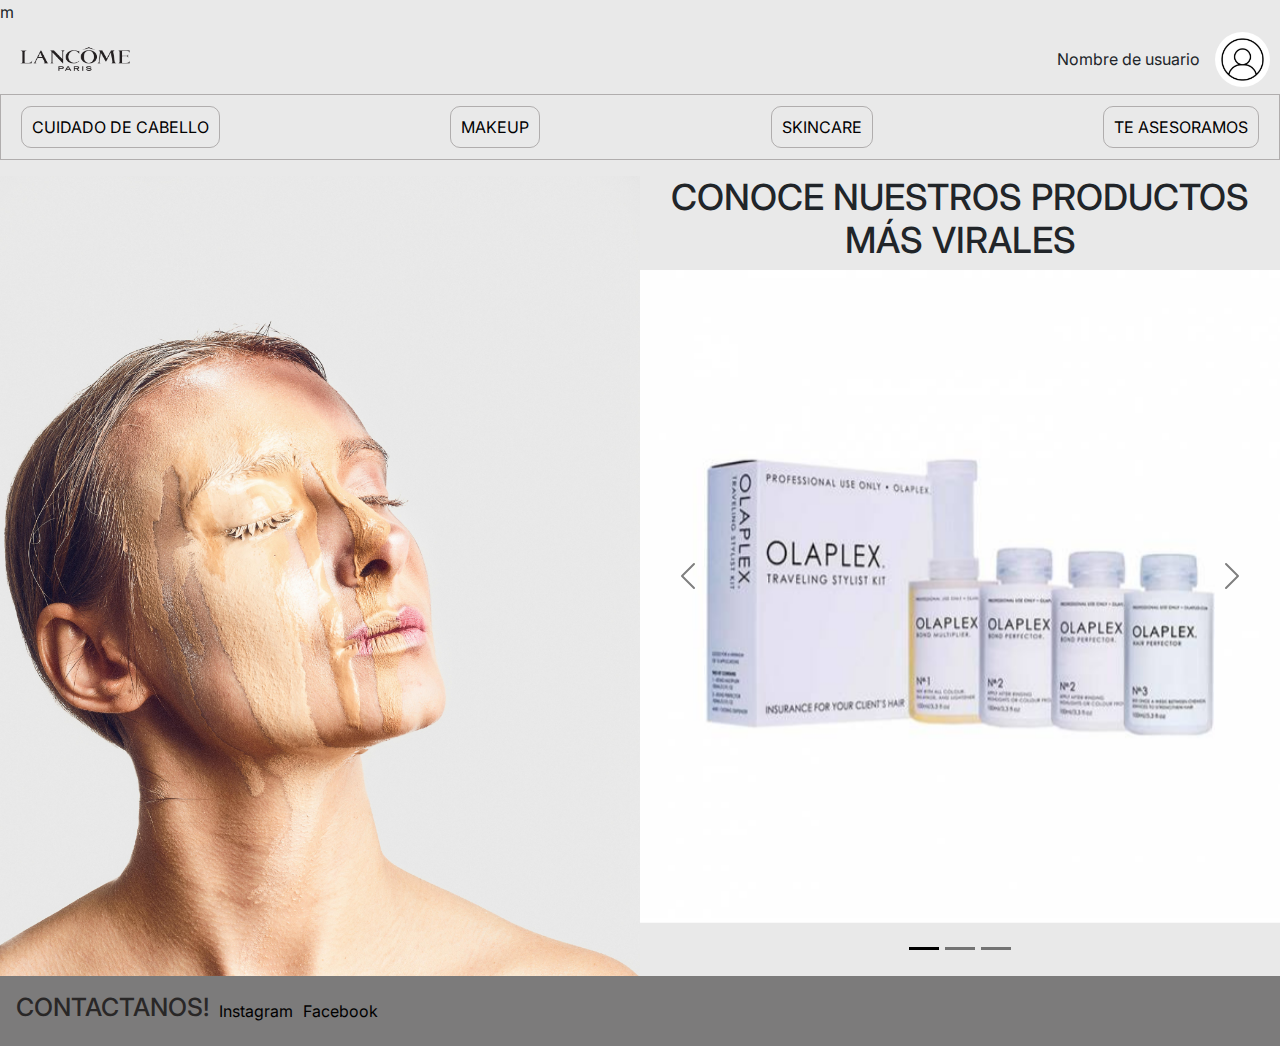
==== index.html @ dbee42db "subir carpeta" ====
<!DOCTYPE html>
<html lang="es">
<head>
    <meta charset="UTF-8">
    <meta name="viewport" content="width=device-width, initial-scale=1.0">
    <title>Lancome</title>
    <link href="https://cdn.jsdelivr.net/npm/bootstrap@5.3.3/dist/css/bootstrap.min.css" rel="stylesheet" integrity="sha384-QWTKZyjpPEjISv5WaRU9OFeRpok6YctnYmDr5pNlyT2bRjXh0JMhjY6hW+ALEwIH" crossorigin="anonymous">
    <link rel="stylesheet" href="css/style.css">m
    <link rel="preconnect" href="https://fonts.googleapis.com">
    <link rel="preconnect" href="https://fonts.gstatic.com" crossorigin>
    <link href="https://fonts.googleapis.com/css2?family=Inter:ital,opsz,wght@0,14..32,100..900;1,14..32,100..900&display=swap" rel="stylesheet">
</head>
<body>
    <section class="logo-usuario">
        <img src="multimedia/logo-Lancome.png" alt="logo lancome" id="logo">
        <div class="usuario-icon"> 
            <p>Nombre de usuario</p>
            <img src="multimedia/icon.jpg" alt="icono de usuario" id="icon">
        </div>
    </section>

    <nav class="nav-index">
        <ul>
            <li><a href="html/cuidado-cabello.html">CUIDADO DE CABELLO</a></li>
            <li><a href="html/makeup.html">MAKEUP</a></li>
            <li><a href="html/skincare.html">SKINCARE</a></li>
            <li><a href="html/te-asesoramos.html">TE ASESORAMOS</a></li>
        </ul>
    </nav>

    <main>
        <section class="main-index">
            <div class="imagen-index"> 
                <img src="multimedia/img-1.jpg" alt="modelo con pintura en rostro" >
            </div>

            <div id="carouselExampleDark" class="carousel carousel-dark slide productos">
                <h1>CONOCE NUESTROS PRODUCTOS MÁS VIRALES</h1>
                <div class="carousel-indicators">
                <button type="button" data-bs-target="#carouselExampleDark" data-bs-slide-to="0" class="active" aria-current="true" aria-label="Slide 1"></button>
                <button type="button" data-bs-target="#carouselExampleDark" data-bs-slide-to="1" aria-label="Slide 2"></button>
                <button type="button" data-bs-target="#carouselExampleDark" data-bs-slide-to="2" aria-label="Slide 3"></button>
                </div>
                <div class="carousel-inner">
                <div class="carousel-item active" data-bs-interval="10000">
                    <img src="multimedia/img-2.jpg" class="d-block w-100" alt="...">
                    
                </div>
                <div class="carousel-item" data-bs-interval="2000">
                    <img src="multimedia/img-3.png" class="d-block w-100" alt="...">
                    
                </div>
                <div class="carousel-item">
                    <img src="multimedia/img-4.jpg" class="d-block w-100" alt="...">
                    
                </div>
                </div>
                <button class="carousel-control-prev" type="button" data-bs-target="#carouselExampleDark" data-bs-slide="prev">
                <span class="carousel-control-prev-icon" aria-hidden="true"></span>
                <span class="visually-hidden">Previous</span>
                </button>
                <button class="carousel-control-next" type="button" data-bs-target="#carouselExampleDark" data-bs-slide="next">
                <span class="carousel-control-next-icon" aria-hidden="true"></span>
                <span class="visually-hidden">Next</span>
                </button>
            </div>
        </section>    
    </main>

    <footer>
        <h2>CONTACTANOS!</h2>
        <a href="https://www.instagram.com/lancomeofficial/?hl=es-la" target="_blank">Instagram</a>
        <a href="https://www.facebook.com/lancomeargentina/?locale=es_LA" target="_blank">Facebook</a>
    </footer>

    <script src="https://cdn.jsdelivr.net/npm/bootstrap@5.3.3/dist/js/bootstrap.bundle.min.js" integrity="sha384-YvpcrYf0tY3lHB60NNkmXc5s9fDVZLESaAA55NDzOxhy9GkcIdslK1eN7N6jIeHz" crossorigin="anonymous"></script>

</body>
</html>
---- css/style.css ----
body {
    font-family: "Inter", sans-serif;
    background-color: #e9e9e9;
}

#icon {
    width: 55px;
    height: 55px;
    border-radius: 50%;
}

#logo {
    width: 150px;
    height: 70px;
}

h1 {
    font-size: 36px;
    text-align: center;
}

li {
    color: black;
    list-style: none;    
}

h2 {
    color: rgb(41, 39, 39);
    font-size: 25px; 
}

button {
    background-color: #e9e9e9;
    padding: 5px;
    font-size: 15px;
    border-radius: 10px;
}

button:hover {
    background-color: rgba(185, 181, 181, 0.5);
    cursor: pointer;
}

.precio {
    font-size: 17px;
    font-weight: bold;
}

#promo {
    font-size: 20px;
    color: red; 
}

#precio-tachado {
    text-decoration: line-through;
}

#icono-busqueda {
    width: 35px;
    height: 30px;
}

.texto-color {
    color:rgb(124, 69, 175);
}


.logo-usuario {
    display: flex;
    justify-content: space-between;
}

.usuario-icon {
    display: flex;
    text-align: center;
    justify-content: flex-end;
    align-items: center;
}

.usuario-icon p {
    margin-right: 15px;
    margin-top: 15px;
}

.usuario-icon img {
    margin-right: 10px;
}

.nav-index ul {
    display: flex;
    justify-content: space-between;
    border: solid 1px rgb(119, 114, 114, 0.5);
    padding: 10px;
}

.nav-index ul li {
    margin: 10px 0;
}

.nav-index ul li a{
    text-decoration: none;
    color: black;
    margin: 10px;
    padding: 10px;
    border: solid 1px rgb(119, 114, 114, 0.5);
    border-radius: 10px;
}

.nav-index ul li a:hover {
    background-color: rgba(185, 181, 181, 0.5);
}

.main-index {
    display: grid;
    grid-template-columns: repeat(4, 1fr);
    grid-template-rows: repeat(4, 1fr);
    grid-template-areas: 
    "imagen imagen productos productos"
    "imagen imagen productos productos"
    "imagen imagen productos productos"
    "imagen imagen productos productos";
}

.imagen-index {
    grid-area: imagen;
}

.imagen-index img {
    width: 100%;
}

.productos {
    grid-area: productos;
}

footer {
    display: flex;
    background-color: rgba(15, 14, 14, 0.5);
    gap: 10px;
    padding: 1rem;
    text-align: center;
    align-items: center;
}

footer a {
    text-decoration: none;
    color: black;
}

footer a:hover {
    color: rgb(0, 0, 0, 0.7);
}

.main-cuidado-cabello {
    display: grid; 
    grid-template-columns: repeat(4, 1fr);
    grid-template-rows: repeat(4, 1fr);
    grid-template-areas: 
    "producto1 producto1 cabello cabello"
    "producto1 producto1 cabello cabello"
    "producto2 producto2 cabello cabello"
    "producto2 producto2 cabello cabello"
}

.producto-cabello-1 {
    grid-area: producto1;
    display: flex;
}

.producto-cabello-2 {
    grid-area: producto2;
    display: flex;
}

.cuidado-cabello {
    grid-area: cabello;
}

.cuidado-cabello img {
    width: 100%;
    height: 100%;
}

.producto-cabello-1 section {
    display: flex;
    flex-direction: column;
    align-items: center;
    margin: 0 10px;
    padding: 10px;
    text-align: center;
}

.p-cabello img {
    width: 65%;
    height: 65%;
}

.producto-cabello-2 section {
    display: flex;
    flex-direction: column;
    align-items: center;
    margin: 0 10px;
    padding: 10px;
    text-align: center;
}

.main-makeup {
    display: grid;
    grid-template-columns: repeat(2, 1fr);
    grid-template-rows: repeat(2, 1fr);
    grid-template-areas: 
    "producto1 producto2"
    "producto3 producto4"
}

.main-makeup div {
    border: solid 0.5px rgb(119, 114, 114, 0.5);
}

.producto-makeup-1 {
    grid-area: producto1;
    display: flex; 
    flex-direction: column;
    justify-content: center;
    align-items: center;
}

.producto-makeup-2 {
    grid-area: producto2;
    display: flex; 
    flex-direction: column;
    justify-content: center;
    align-items: center;
}

.producto-makeup-3 {
    grid-area: producto3;
    display: flex; 
    flex-direction: column;
    justify-content: center;
    align-items: center;
}

.producto-makeup-4 {
    grid-area: producto4;
    display: flex; 
    flex-direction: column;
    justify-content: center;
    align-items: center;
}

.main-makeup img {
    width: 60%;
    height: 60%;
}

.main-skincare {
    display: grid;
    grid-template-columns: repeat(2, 1fr);
    grid-template-rows: repeat(2, 1fr);
    grid-template-areas: 
    "producto1 imagen"
    "producto2 imagen"
}

.producto-skincare-1 {
    grid-area: producto1;
}

.producto-skincare-2 {
    grid-area: producto2;
}

.imagen-skincare {
    grid-area: imagen;
    width: 100%;
    height: 100%;
}

.p-skincare{
    display: flex;
    flex-direction: column;
    justify-content: center;
    align-items: center;
    border: 1px solid rgb(119, 114, 114, 0.5);
    margin: 25px;
}
.p-skincare:hover{
    background-color: rgb(119, 114, 114, 0.2);
    cursor: pointer;
}

.main-skincare .p-skincare img{
    width: 50%;
    height: 45%;
}

.main-asesor {
    display: flex;
    flex-direction: column;
    align-items: center;
}

.main-asesor .btn-group {
    display: flex;
    text-align: center;
}
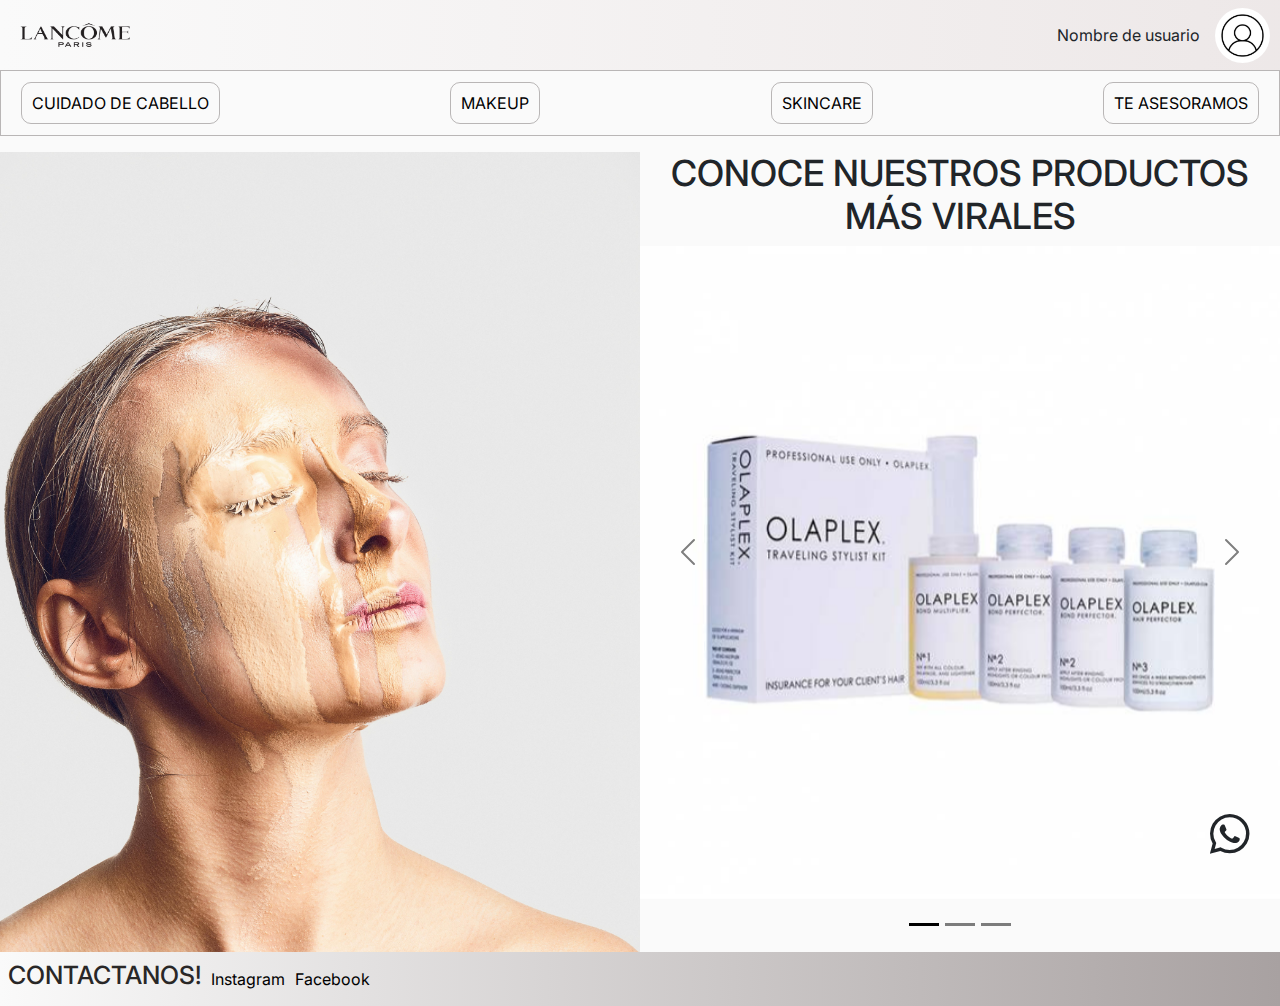
==== commit 4698d8c7: "Entrega dos del trabajo" ====
--- a/index.html
+++ b/index.html
@@ -5,28 +5,31 @@
     <meta name="viewport" content="width=device-width, initial-scale=1.0">
     <title>Lancome</title>
     <link href="https://cdn.jsdelivr.net/npm/bootstrap@5.3.3/dist/css/bootstrap.min.css" rel="stylesheet" integrity="sha384-QWTKZyjpPEjISv5WaRU9OFeRpok6YctnYmDr5pNlyT2bRjXh0JMhjY6hW+ALEwIH" crossorigin="anonymous">
-    <link rel="stylesheet" href="css/style.css">m
+    <link rel="stylesheet" href="https://cdn.jsdelivr.net/npm/bootstrap-icons@1.11.3/font/bootstrap-icons.min.css">
+    <link rel="stylesheet" href="style.css">
     <link rel="preconnect" href="https://fonts.googleapis.com">
     <link rel="preconnect" href="https://fonts.gstatic.com" crossorigin>
     <link href="https://fonts.googleapis.com/css2?family=Inter:ital,opsz,wght@0,14..32,100..900;1,14..32,100..900&display=swap" rel="stylesheet">
 </head>
-<body>
-    <section class="logo-usuario">
-        <img src="multimedia/logo-Lancome.png" alt="logo lancome" id="logo">
-        <div class="usuario-icon"> 
-            <p>Nombre de usuario</p>
-            <img src="multimedia/icon.jpg" alt="icono de usuario" id="icon">
-        </div>
-    </section>
+<body> 
+    <header>
+        <section class="logo-usuario">
+            <a href="index.html"> <img src="multimedia/logo-Lancome.png" alt="logo lancome" class="logo">
+            <div class="usuario-icon"> </a>
+                <p>Nombre de usuario</p>
+                <img src="multimedia/icon.jpg" alt="icono de usuario" class="icon">
+            </div>
+        </section>
 
-    <nav class="nav-index">
-        <ul>
-            <li><a href="html/cuidado-cabello.html">CUIDADO DE CABELLO</a></li>
-            <li><a href="html/makeup.html">MAKEUP</a></li>
-            <li><a href="html/skincare.html">SKINCARE</a></li>
-            <li><a href="html/te-asesoramos.html">TE ASESORAMOS</a></li>
-        </ul>
-    </nav>
+        <nav class="nav-index">
+            <ul>
+                <li><a href="html/cuidado-cabello.html">CUIDADO DE CABELLO</a></li>
+                <li><a href="html/makeup.html">MAKEUP</a></li>
+                <li><a href="html/skincare.html">SKINCARE</a></li>
+                <li><a href="html/te-asesoramos.html">TE ASESORAMOS</a></li>
+            </ul>
+        </nav>
+    </header>
 
     <main>
         <section class="main-index">
@@ -71,6 +74,7 @@
         <h2>CONTACTANOS!</h2>
         <a href="https://www.instagram.com/lancomeofficial/?hl=es-la" target="_blank">Instagram</a>
         <a href="https://www.facebook.com/lancomeargentina/?locale=es_LA" target="_blank">Facebook</a>
+        <i class="bi bi-whatsapp"></i>
     </footer>
 
     <script src="https://cdn.jsdelivr.net/npm/bootstrap@5.3.3/dist/js/bootstrap.bundle.min.js" integrity="sha384-YvpcrYf0tY3lHB60NNkmXc5s9fDVZLESaAA55NDzOxhy9GkcIdslK1eN7N6jIeHz" crossorigin="anonymous"></script>
--- a/style.css
+++ b/style.css
@@ -0,0 +1,374 @@
+body {
+  font-family: "Inter", sans-serif;
+  background-color: #fafafa;
+}
+body h1 {
+  font-size: 36px;
+  text-align: center;
+}
+body li {
+  color: black;
+  list-style: none;
+}
+body h2 {
+  color: rgb(41, 39, 39);
+  font-size: 25px;
+}
+
+header .icon {
+  width: 55px;
+  height: 55px;
+  border-radius: 50%;
+}
+header .logo {
+  width: 150px;
+  height: 70px;
+}
+header .logo-usuario {
+  display: flex;
+  justify-content: space-between;
+  background-image: linear-gradient(to right, #fafafa, rgba(226, 216, 216, 0.535));
+}
+header .usuario-icon {
+  display: flex;
+  text-align: center;
+  justify-content: flex-end;
+  align-items: center;
+}
+header .usuario-icon p {
+  margin-right: 15px;
+  margin-top: 15px;
+}
+header .usuario-icon img {
+  margin-right: 10px;
+}
+header .nav-index ul {
+  display: flex;
+  justify-content: space-between;
+  border: solid 1px rgba(119, 114, 114, 0.5);
+  padding: 10px;
+}
+header .nav-index ul li {
+  margin: 10px 0;
+}
+header .nav-index ul li a {
+  text-decoration: none;
+  color: black;
+  margin: 10px;
+  padding: 10px;
+  border: solid 1px rgba(119, 114, 114, 0.5);
+  border-radius: 10px;
+}
+header .nav-index ul li a:hover {
+  background-color: rgba(212, 205, 205, 0.5);
+  cursor: pointer;
+  transition: 1s;
+}
+
+button {
+  background-color: #fafafa;
+  padding: 5px;
+  font-size: 15px;
+  border-radius: 10px;
+}
+button:hover {
+  background-color: rgba(212, 205, 205, 0.5);
+  cursor: pointer;
+  transition: 1s;
+}
+
+.main-index {
+  display: grid;
+  grid-template-columns: repeat(4, 1fr);
+  grid-template-rows: repeat(4, 1fr);
+  grid-template-areas: "imagen imagen productos productos" "imagen imagen productos productos" "imagen imagen productos productos" "imagen imagen productos productos";
+}
+.main-index .imagen-index {
+  grid-area: imagen;
+}
+.main-index .imagen-index img {
+  width: 100%;
+}
+.main-index .productos {
+  grid-area: productos;
+}
+
+footer {
+  display: flex;
+  background-image: linear-gradient(to right, #fafafa, rgb(168, 161, 161));
+  gap: 10px;
+  padding: 0.5rem;
+  text-align: center;
+  align-items: center;
+}
+footer a {
+  text-decoration: none;
+  color: black;
+}
+footer a:hover {
+  color: rgba(0, 0, 0, 0.7);
+  font-size: 1.1rem;
+}
+footer i {
+  position: fixed;
+  right: 30px;
+  bottom: 35px;
+  font-size: 40px;
+  transition: 1s;
+  z-index: 1;
+}
+footer i:hover {
+  cursor: pointer;
+  font-size: 45px;
+  transform: rotate(360deg);
+}
+
+main section {
+  display: grid;
+  grid-template-columns: repeat(4, 1fr);
+  grid-template-rows: repeat(4, 1fr);
+  grid-template-areas: "producto1 producto1 cabello cabello" "producto1 producto1 cabello cabello" "producto2 producto2 cabello cabello" "producto2 producto2 cabello cabello";
+}
+main section .producto-cabello-1 {
+  grid-area: producto1;
+  display: flex;
+}
+main section .producto-cabello-1 .seccion-1 {
+  display: flex;
+  flex-direction: column;
+  align-items: center;
+  text-align: center;
+  margin: 0 10px;
+  padding: 10px;
+}
+main section .p-cabello img {
+  width: 65%;
+  height: 65%;
+}
+main section .producto-cabello-2 {
+  grid-area: producto2;
+  display: flex;
+}
+main section .producto-cabello-2 .seccion-2 {
+  display: flex;
+  flex-direction: column;
+  align-items: center;
+  text-align: center;
+  margin: 0 10px;
+  padding: 10px;
+}
+main section .cuidado-cabello {
+  grid-area: cabello;
+}
+main section .cuidado-cabello img {
+  width: 100%;
+  height: 100%;
+}
+
+.main-makeup {
+  display: grid;
+  grid-template-columns: repeat(2, 1fr);
+  grid-template-rows: repeat(2, 1fr);
+  grid-template-areas: "producto1 producto2" "producto3 producto4";
+}
+.main-makeup img {
+  width: 60%;
+  height: 60%;
+}
+.main-makeup div {
+  border: solid 0.5px rgba(119, 114, 114, 0.5);
+}
+.main-makeup .producto-makeup-1, .main-makeup .producto-makeup-4, .main-makeup .producto-makeup-3, .main-makeup .producto-makeup-2 {
+  grid-area: producto1;
+  display: flex;
+  flex-direction: column;
+  justify-content: center;
+  align-items: center;
+}
+.main-makeup .producto-makeup-2 {
+  grid-area: producto2;
+}
+.main-makeup .producto-makeup-3 {
+  grid-area: producto3;
+}
+.main-makeup .producto-makeup-4 {
+  grid-area: producto4;
+}
+
+.main-skincare {
+  display: grid;
+  grid-template-columns: repeat(2, 1fr);
+  grid-template-rows: repeat(2, 1fr);
+  grid-template-areas: "producto1 imagen" "producto2 imagen";
+}
+.main-skincare .producto-skincare-1 {
+  grid-area: producto1;
+}
+.main-skincare .producto-skincare-2 {
+  grid-area: producto2;
+}
+.main-skincare .imagen-skincare {
+  grid-area: imagen;
+  width: 100%;
+  height: 100%;
+}
+.main-skincare .p-skincare {
+  display: flex;
+  flex-direction: column;
+  align-items: center;
+  text-align: center;
+  border: 1px solid rgba(119, 114, 114, 0.5);
+  margin: 25px;
+}
+.main-skincare .p-skincare:hover {
+  background-color: rgba(212, 205, 205, 0.5);
+  cursor: pointer;
+  transition: 1s;
+}
+.main-skincare .p-skincare img {
+  width: 50%;
+  height: 45%;
+}
+
+.main-asesor {
+  display: flex;
+  flex-direction: column;
+  align-items: center;
+}
+.main-asesor .btn-group {
+  display: flex;
+  text-align: center;
+}
+.main-asesor .texto-color {
+  color: rgb(124, 69, 175);
+}
+.main-asesor .icono-busqueda {
+  width: 35px;
+  height: 30px;
+}
+
+.precio {
+  font-size: 17px;
+  font-weight: bold;
+}
+
+#promo {
+  font-size: 20px;
+  color: red;
+}
+
+#precio-tachado {
+  text-decoration: line-through;
+}
+
+@media (max-width: 768px) {
+  .logo-usuario {
+    display: flex;
+    flex-direction: column;
+    align-items: center;
+  }
+  .usuario-icon {
+    margin-bottom: 10px;
+  }
+  .nav-index ul {
+    display: flex;
+    flex-direction: column;
+    align-items: center;
+    text-align: center;
+    justify-content: center;
+    margin: 10px 0;
+  }
+  .nav-index ul li {
+    font-size: 1.5rem;
+  }
+  .main-index {
+    display: flex;
+    flex-direction: column;
+    justify-content: center;
+  }
+  .main-index h1 {
+    margin: 20px 0;
+  }
+  i {
+    display: none;
+  }
+  .main-cuidado-cabello, .producto-cabello-2, .producto-cabello-1 {
+    display: flex;
+    flex-direction: column;
+    align-items: center;
+    text-align: center;
+    justify-content: center;
+  }
+  .main-makeup {
+    display: flex;
+    flex-direction: column;
+    align-items: center;
+    text-align: center;
+    justify-content: center;
+  }
+  .main-makeup .producto-makeup-3 {
+    width: 100%;
+  }
+  .main-makeup .producto-makeup-4 {
+    width: 100%;
+  }
+  .main-makeup div {
+    padding: 20px 0;
+  }
+  .main-makeup p {
+    font-size: 2rem;
+  }
+  .main-makeup button {
+    font-size: 1.5rem;
+  }
+  .main-skincare {
+    display: flex;
+    flex-direction: column;
+    align-items: center;
+    text-align: center;
+    justify-content: center;
+  }
+  .main-skincare p {
+    font-size: 1.8rem;
+  }
+  .main-skincare #promo {
+    font-size: 1.8rem;
+  }
+  .main-asesor {
+    display: flex;
+    flex-direction: column;
+    align-items: center;
+    text-align: center;
+    justify-content: center;
+  }
+  .main-asesor p {
+    font-size: 1.8rem;
+  }
+}
+@media (min-width: 768px) and (max-width: 1200px) {
+  main section {
+    display: grid;
+    grid-template-columns: repeat(2, 1fr);
+    grid-template-rows: repeat(2, 1fr);
+    grid-template-areas: "producto1 cabello" "producto2 cabello";
+  }
+  .producto-cabello-1 {
+    grid-area: producto1;
+    display: flex;
+    flex-direction: column;
+    align-items: center;
+    text-align: center;
+  }
+  .producto-cabello-2 {
+    grid-area: producto2;
+    display: flex;
+    flex-direction: column;
+    align-items: center;
+    text-align: center;
+  }
+  .cuidado-cabello {
+    grid-area: cabello;
+  }
+}
+
+/*# sourceMappingURL=style.css.map */
